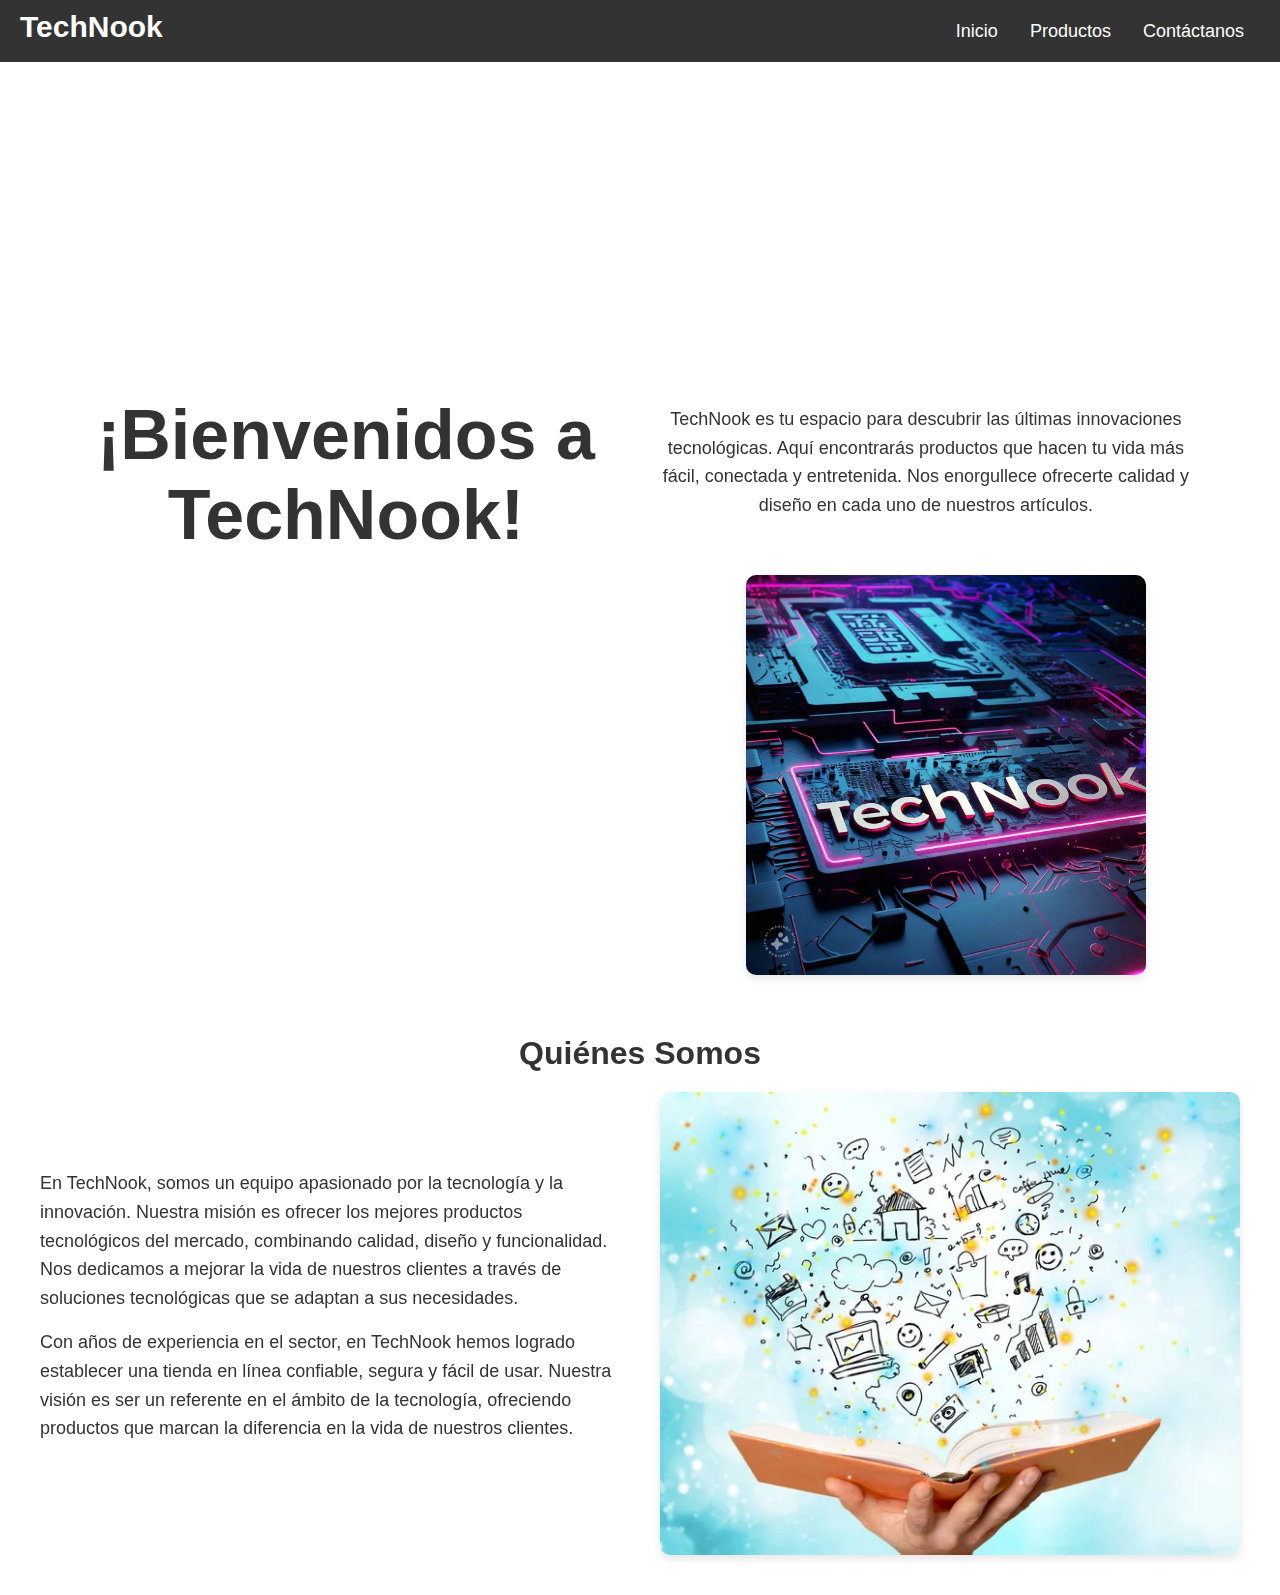
==== index.html @ 7844a161 "Add files via upload" ====
<!DOCTYPE html>
<html lang="en">
<head>
    <meta charset="UTF-8">
    <meta name="viewport" content="width=device-width, initial-scale=1.0">
    <title>TechNook</title>
    <link rel="stylesheet" href="style.css">
    <link rel="icon" href="logo.jpg" type="image/jpeg">

</head>
<body>
    <header>
        <h1>TechNook</h1>
        <nav>
            <ul>
                <li><a href="index.html">Inicio</a></li>
                <li><a href="productos.html">Productos</a></li>
                <li><a href="contactanos.html">Contáctanos</a></li>
            </ul>
        </nav>
    </header>
    <div class="container">
        <section id="welcome" class="welcome-section">
            <h2>¡Bienvenidos a TechNook!</h2>
                <div class="welcome-content">
                    <div class="text-content">
                        <p>
                        TechNook es tu espacio para descubrir las últimas innovaciones tecnológicas. Aquí encontrarás productos que hacen tu vida más fácil, conectada y entretenida. Nos enorgullece ofrecerte calidad y diseño en cada uno de nuestros artículos.
                        </p>
                    </div>
                    <div class="image-content">
                        <img src="welcome.jpeg" alt="Bienvenidos a TechNook" class="welcome-image">
                    </div>
                </div>
        </section>

        <section id="inicio" class="inicio-section">
            <h2>Quiénes Somos</h2>
            <div class="about-content">
                <div class="text-content">
                    <p>
                     En TechNook, somos un equipo apasionado por la tecnología y la innovación. Nuestra misión es ofrecer los mejores productos tecnológicos del mercado, 
                        combinando calidad, diseño y funcionalidad. Nos dedicamos a mejorar la vida de nuestros clientes a través de soluciones tecnológicas que se adaptan a sus necesidades.
                    </p>
                    <p>
                        Con años de experiencia en el sector, en TechNook hemos logrado establecer una tienda en línea confiable, segura y fácil de usar. Nuestra visión es ser un referente en el ámbito de la tecnología, ofreciendo productos que marcan la diferencia en la vida de nuestros clientes.
                    </p>
                </div>
                <div class="image-content">
                    <img src="book.jpg" alt="Nuestro equipo" class="about-image">
                </div>
            </div>
        </section>
    </div>
    
</body>
</html>
---- style.css ----
body{
    display: flex;
    justify-content: center;
    background-image: url(https://wallpaperxyz.com/wp-content/uploads/Gif-Animated-Wallpaper-Background-Full-HD-Free-Download-for-PC-Macbook-261121-Wallpaperxyz.com-46.gif);
    background-size: 1920px 1080px;;
    background-position: center;
    background-repeat: no-repeat;
    margin: 0; 
    padding: 20px;
    height: 100vh;
    align-items: center;
    backdrop-filter: blur(10px);
    font-family: Arial, sans-serif;
    color: #333;
}

* {
    margin: 0;
    padding: 0;
    box-sizing: border-box;
}

header {
    position: fixed;
    top: 0;
    width: 100%;
    background-color: #333;
    color: white;
    display: flex;
    justify-content: space-between;
    align-items: center;
    padding: 10px 20px;
    z-index: 1000;
}

header h1 {
    margin-bottom: 0.5rem;
    font-size: 30px;
}

nav ul {
    list-style: none;
    margin: 0;
    padding: 0;
    display: flex;
}

nav ul li {
    margin-left: 20px;
    display: inline;
    margin: 0 1rem;
}

nav ul li a {
    color: white;
    text-decoration: none;
    font-size: 18px;
}
.navbar ul li a:hover {
    text-decoration: underline;
}
.container {
    padding-top: 1000px;
    display: flex;
    flex-direction: column; 
    align-items: center; 
    width: 100%;
}

.welcome-section {
    padding: 20px;
    color: #333;
    display: flex;
    text-align: center;
    border-radius: 10px;
    margin-top: 70px;
    justify-content: space-around;
}

.welcome-section h2 {
    font-size: 70px;
    margin-bottom: 20px;
    color: #333;
}

.welcome-content {
    display: flex;
    flex-direction: column;
    align-items: normal;
    margin-top: 0px;
}

.welcome-content .text-content {
    max-width: 800px;
    margin-bottom: 20px;
}

.welcome-content .text-content p {
    margin: 10px;
    font-size: 18px;
    line-height: 1.6;
    margin-bottom: 15px;
}

.welcome-content .image-content {
    display: flex;
    justify-content: center;
    margin-top: 20px;
}

.welcome-content .welcome-image {
    width: 400px;
    height: auto;
    border-radius: 10px;
    box-shadow: 0 4px 8px rgba(0, 0, 0, 0.1);
}

.inicio-section {
    padding: 40px 20px;
    background-color: rgba(255, 255, 255, 0.9); /* Color blanco con 90% de opacidad */
    color: #333;
    margin-top: 20px;
    display: flex;
    flex-direction: column;
    align-items: center;
    text-align: center;
    border-radius: 10px;
    margin-top: 0px;
}

.inicio-section h2 {
    font-size: 32px;
    margin-bottom: 20px;
    color: #333;
}

.about-content {
    display: flex;
    flex-direction: column;
    align-items: center;
}

.text-content {
    font-family: Verdana, Geneva, Tahoma, sans-serif;
    size: 50%;
    max-width: 800px;
    margin-bottom: 20px;
}

.text-content p {
    font-size: 18px;
    line-height: 1.6;
    margin-bottom: 15px;
}

.image-content {
    display: flex;
    justify-content: center;
    gap: 20px;
}

.about-image {
    size: auto;
    height: auto;
    border-radius: 10px;
    box-shadow: 0 4px 8px rgba(0, 0, 0, 0.1);
    
}


@media (min-width: 768px) {
    .about-content {
        flex-direction: row;
        justify-content: space-between;
        text-align: left;
    }

    .text-content {
        flex: 1;
        margin-right: 40px;
    }

    .image-content {
        flex: 1;
    }

    .about-image {
        width: 100%;
    }
}

main {
    padding: 2rem;
}

.hero img {
    width: 100%;
    height: auto;
}

.productos, .acerca, .productos-lista, .contacto {
    margin-bottom: 2rem;
    display: grid;
    grid-template-columns: repeat(auto-fit, minmax(200px, 1fr));
    gap: 20px;
    padding: 20px;
    display: flex;
    justify-content: space-around; /* Puedes usar también 'space-between' o 'center' */
    flex-wrap: wrap;
}
.titulo {
    text-align: center;
    margin-bottom: 20px; /* Ajusta este valor para que el título se posicione más cerca o más lejos de los productos */
}
.producto {
    border: 1px solid #ddd;
    padding: 15px;
    text-align: center;
    background-color: #f9f9f9;
    border-radius: 5px;
    transition: transform 0.3s ease;
    flex: 1 1 20%;
    margin: 0px;
    text-align: center;
}

.producto img {
    width: 100%; /* Esto hace que la imagen ocupe todo el ancho del contenedor */
    height: auto; /* Mantiene la proporción de la imagen */
    max-width: 200px; /* Puedes ajustar este valor para establecer un tamaño máximo */
    object-fit: cover; /* Asegura que la imagen se ajuste al contenedor, recortando si es necesario */
    display: block; /* Asegura que no haya espacio debajo de la imagen */
    margin: 0 auto;
}

.producto h3 {
    font-size: 1.5rem;
    margin: 10px 0;
}
.producto p {
    position: relative;
    align-content: center;
}

.contacto form {
    display: flex;
    flex-direction: column;
}

.contacto label {
    margin-top: 0.5rem;
}

.contacto input, .contacto textarea {
    margin-bottom: 1rem;
    padding: 0.5rem;
    border: 1px solid #ccc;
    border-radius: 4px;
}

.contacto button {
    background-color: #333;
    color: white;
    border: none;
    padding: 0.5rem;
    border-radius: 4px;
    cursor: pointer;
}

.contacto button:hover {
    background-color: #555;
}

.footer {
    background-color: #333; 
    color: white; 
    text-align: center; 
    padding: 10px 0; 
    width: 100%; 
    position: fixed; 
    bottom: 0;
    left: 10;
    align-content: flex-end; 
    padding-top: 12px;
    
}
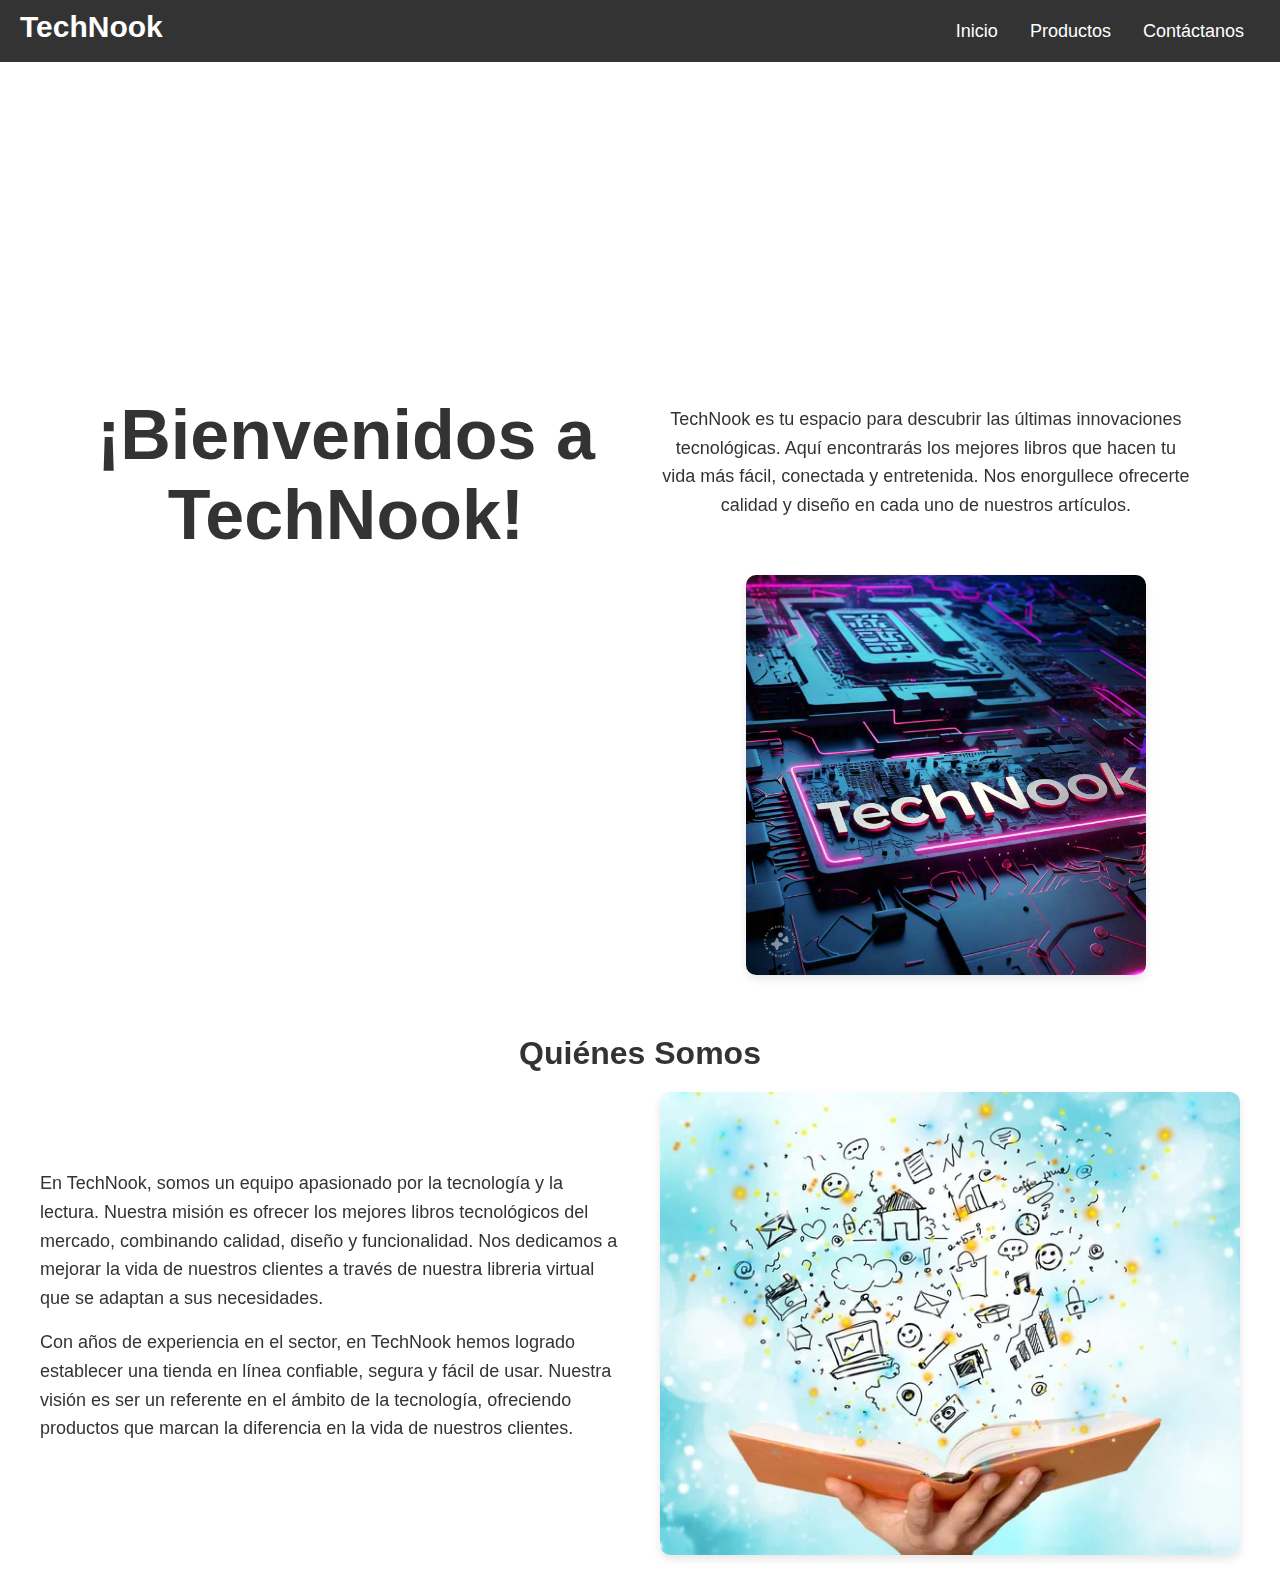
==== commit 0e989790: "index.html" ====
--- a/index.html
+++ b/index.html
@@ -25,7 +25,7 @@
                 <div class="welcome-content">
                     <div class="text-content">
                         <p>
-                        TechNook es tu espacio para descubrir las últimas innovaciones tecnológicas. Aquí encontrarás productos que hacen tu vida más fácil, conectada y entretenida. Nos enorgullece ofrecerte calidad y diseño en cada uno de nuestros artículos.
+                        TechNook es tu espacio para descubrir las últimas innovaciones tecnológicas. Aquí encontrarás los mejores libros que hacen tu vida más fácil, conectada y entretenida. Nos enorgullece ofrecerte calidad y diseño en cada uno de nuestros artículos.
                         </p>
                     </div>
                     <div class="image-content">
@@ -39,8 +39,8 @@
             <div class="about-content">
                 <div class="text-content">
                     <p>
-                     En TechNook, somos un equipo apasionado por la tecnología y la innovación. Nuestra misión es ofrecer los mejores productos tecnológicos del mercado, 
-                        combinando calidad, diseño y funcionalidad. Nos dedicamos a mejorar la vida de nuestros clientes a través de soluciones tecnológicas que se adaptan a sus necesidades.
+                     En TechNook, somos un equipo apasionado por la tecnología y la lectura. Nuestra misión es ofrecer los mejores libros tecnológicos del mercado, 
+                        combinando calidad, diseño y funcionalidad. Nos dedicamos a mejorar la vida de nuestros clientes a través de nuestra libreria virtual que se adaptan a sus necesidades.
                     </p>
                     <p>
                         Con años de experiencia en el sector, en TechNook hemos logrado establecer una tienda en línea confiable, segura y fácil de usar. Nuestra visión es ser un referente en el ámbito de la tecnología, ofreciendo productos que marcan la diferencia en la vida de nuestros clientes.
@@ -54,4 +54,4 @@
     </div>
     
 </body>
-</html>+</html>
